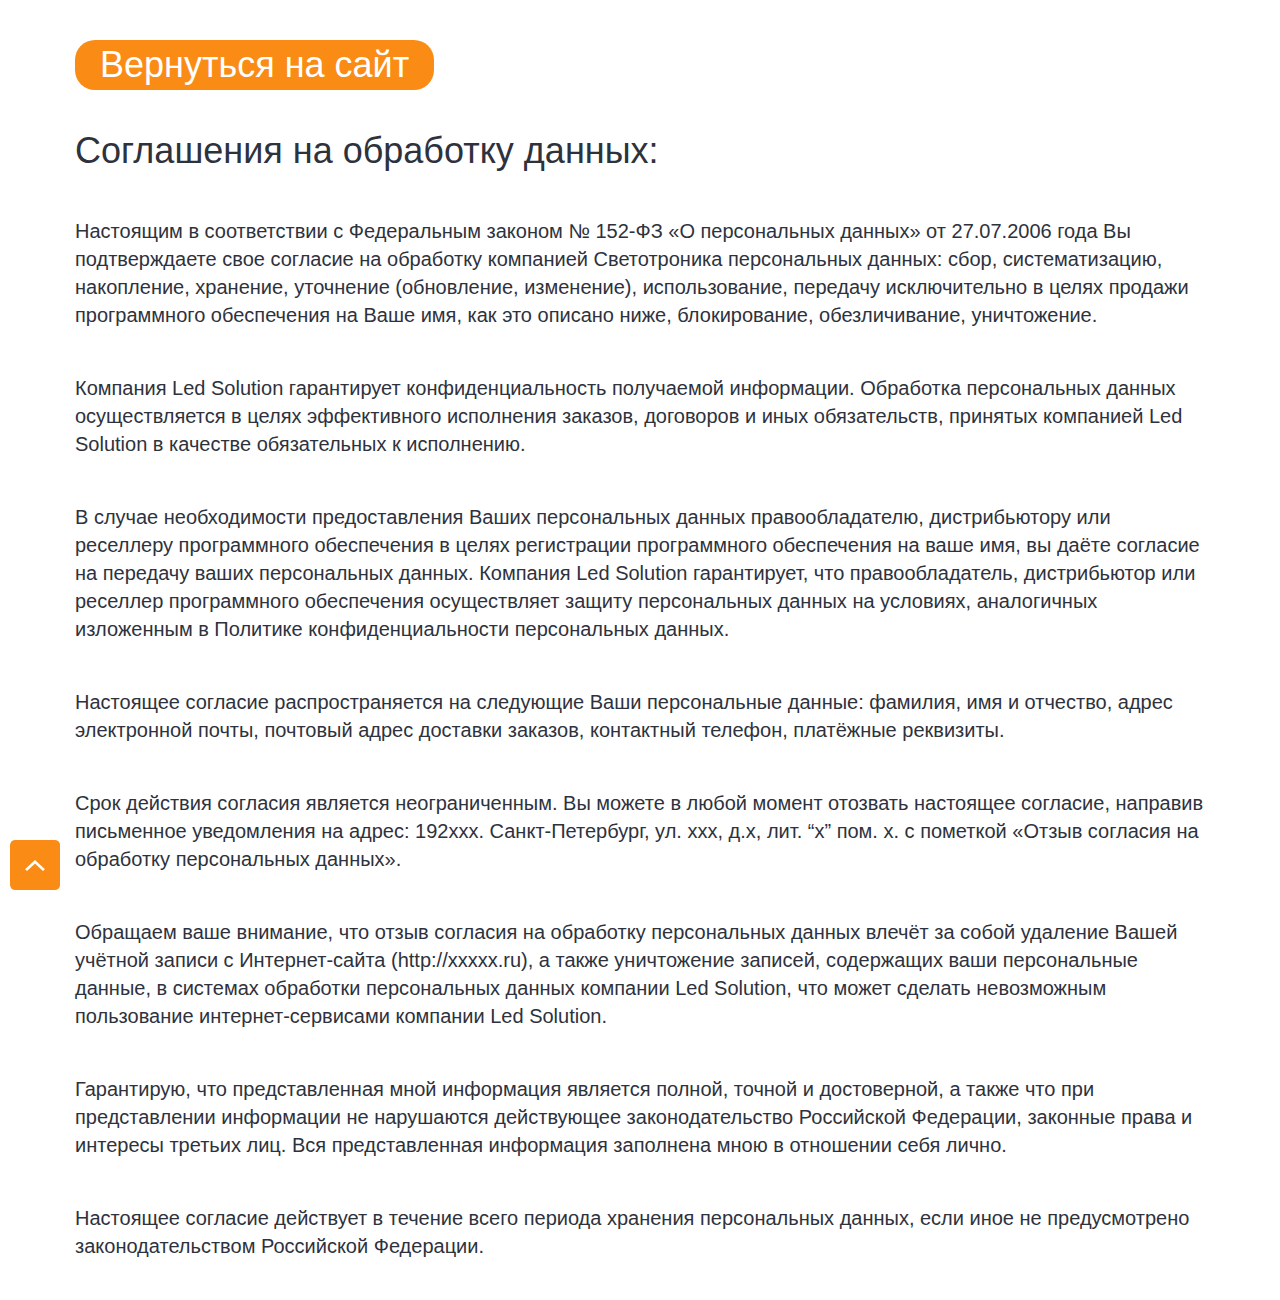
==== agree.html @ 76207675 "Правки, стилизация и программирование окна с согласием на обработку данных" ====
<!DOCTYPE html>
<html lang="en">
<head>
  <meta charset="UTF-8">
  <meta name="viewport" content="width=device-width, initial-scale=1">
  <title>Соглашение на обработку данных, светодиодная подсветка под ключ в Санкт-Петербурге</title>

  <link rel="stylesheet" href="css/style.css">

  <link rel="icon" type="image/vnd.microsoft.icon" href="img/favicon5.ico">
  <title>Светодиодная подсветка под ключ в Санкт-Петербурге, соглашение на обработку данных</title>
</head>
<body>
    <header>

    </header>

    <main>

      <div class="visualization-container agree">
         <p class="visualization-title agree" id="come-back">Вернуться на сайт</p>

        <h2 class="visualization-title agree">Соглашения на обработку данных:</h2>
        <p class="visualization-description agree">Настоящим в соответствии с Федеральным законом № 152-ФЗ «О персональных данных» от 27.07.2006 года Вы подтверждаете свое согласие на обработку компанией Светотроника персональных данных: сбор, систематизацию, накопление, хранение, уточнение (обновление, изменение), использование, передачу исключительно в целях продажи программного обеспечения на Ваше имя, как это описано ниже, блокирование, обезличивание, уничтожение.
        </p>

        <p class="visualization-description agree">Компания Led Solution гарантирует конфиденциальность получаемой информации. Обработка персональных данных осуществляется в целях эффективного исполнения заказов, договоров и иных обязательств, принятых компанией Led Solution в качестве обязательных к исполнению.
        </p>

        <p class="visualization-description agree">В случае необходимости предоставления Ваших персональных данных правообладателю, дистрибьютору или реселлеру программного обеспечения в целях регистрации программного обеспечения на ваше имя, вы даёте согласие на передачу ваших персональных данных. Компания Led Solution гарантирует, что правообладатель, дистрибьютор или реселлер программного обеспечения осуществляет защиту персональных данных на условиях, аналогичных изложенным в Политике конфиденциальности персональных данных.
        </p>

        <p class="visualization-description agree">Настоящее согласие распространяется на следующие Ваши персональные данные: фамилия, имя и отчество, адрес электронной почты, почтовый адрес доставки заказов, контактный телефон, платёжные реквизиты.
        </p>

        <p class="visualization-description agree">Срок действия согласия является неограниченным. Вы можете в любой момент отозвать настоящее согласие, направив письменное уведомления на адрес: 192xxx. Санкт-Петербург, ул. xxx, д.x, лит. “x” пом. x. с пометкой «Отзыв согласия на обработку персональных данных».
        </p>

        <p class="visualization-description agree">Обращаем ваше внимание, что отзыв согласия на обработку персональных данных влечёт за собой удаление Вашей учётной записи с Интернет-сайта (http://xxxxx.ru), а также уничтожение записей, содержащих ваши персональные данные, в системах обработки персональных данных компании Led Solution, что может сделать невозможным пользование интернет-сервисами компании Led Solution.
        </p>

        <p class="visualization-description agree">Гарантирую, что представленная мной информация является полной, точной и достоверной, а также что при представлении информации не нарушаются действующее законодательство Российской Федерации, законные права и интересы третьих лиц. Вся представленная информация заполнена мною в отношении себя лично.
        </p>

        <p class="visualization-description agree">Настоящее согласие действует в течение всего периода хранения персональных данных, если иное не предусмотрено законодательством Российской Федерации.
        </p>
      </div>
      <div id="scroll-top-btn-agree"></div>
    </main>

    <footer>

    </footer>
  <script src="js/jQuery3.3.1.js"></script>
  <script src="js/script.js"></script>
</body>
</html>
---- css/style.css ----
/* roboto-regular - cyrillic_latin */
@font-face {
  font-family: 'Roboto';
  font-style: normal;
  font-weight: 400;
  src: url('../fonts/roboto-v18-cyrillic_latin-regular.eot'); /* IE9 Compat Modes */
  src: local('Roboto'), local('Roboto-Regular'),
       url('../fonts/roboto-v18-cyrillic_latin-regular.eot?#iefix') format('embedded-opentype'), /* IE6-IE8 */
       url('../fonts/roboto-v18-cyrillic_latin-regular.woff2') format('woff2'), /* Super Modern Browsers */
       url('../fonts/roboto-v18-cyrillic_latin-regular.woff') format('woff'), /* Modern Browsers */
       url('../fonts/roboto-v18-cyrillic_latin-regular.ttf') format('truetype'), /* Safari, Android, iOS */
       url('../fonts/roboto-v18-cyrillic_latin-regular.svg#Roboto') format('svg'); /* Legacy iOS */
}
/* roboto-500 - cyrillic_latin */
@font-face {
  font-family: 'Roboto';
  font-style: normal;
  font-weight: 500;
  src: url('../fonts/roboto-v18-cyrillic_latin-500.eot'); /* IE9 Compat Modes */
  src: local('Roboto Medium'), local('Roboto-Medium'),
       url('../fonts/roboto-v18-cyrillic_latin-500.eot?#iefix') format('embedded-opentype'), /* IE6-IE8 */
       url('../fonts/roboto-v18-cyrillic_latin-500.woff2') format('woff2'), /* Super Modern Browsers */
       url('../fonts/roboto-v18-cyrillic_latin-500.woff') format('woff'), /* Modern Browsers */
       url('../fonts/roboto-v18-cyrillic_latin-500.ttf') format('truetype'), /* Safari, Android, iOS */
       url('../fonts/roboto-v18-cyrillic_latin-500.svg#Roboto') format('svg'); /* Legacy iOS */
}

* {
  padding: 0;
   margin: 0;
}

a {
  text-decoration: none;
  color: #000;
}

img {
  max-width: 100%;
  height: auto;
}

.visually-hidden {
  display: none; /*спорная тема, будет
  ли файл прикрепляться?  надо гуглить,
  но с ее помощью решается вопрос
  с кнопками на IE 10+
  в форме с визуализацией*/
  position: absolute;
  width: 1px;
  height: 1px;
  margin-top: -1px;
  border: 0;
  padding: 0;
  clip: rect (0 0 0 0);
  overflow: hidden;

  z-index: -1;
}

/*              Header              */

.main-header {
  background-color: #fff;
}


@media (min-width: 320px) {

  .header-container{
  display: -webkit-flex;
     display: -moz-flex;
      display: -ms-flex;
       display: -o-flex;
          display: flex;
  justify-content: space-between;

  height: 60px;
  width: 100%;
  margin: 0 auto;

  vertical-align: middle;
  }


  .main-logo{
    display: inline-block;
    vertical-align: top;
  }
  .logo-link{
    display: inline-block;
    margin-top: 13px;
    margin-left: 19px;

  }
  .main-nav {
    display: none;
    vertical-align: middle;
  }

  .logo-img-desctop {
    width: 46px;
    height: 34px;

  }

  .main-nav__list {
    list-style-type: none;
  }

  .main-nav__item {
    display: inline-block;
  }

  .main-nav__link {
    display: inline-block;
    -webkit-box-sizing: border-box;
       -moz-box-sizing: border-box;
            box-sizing: border-box;


    font-family: roboto, arial, sans-serif;
    color: #2e323d;
    font-size: 18px;
    line-height: 60px;
  }

  .header-burger {
    display: inline-block;
    width: 40px;
    height: 40px;
    margin-left: 10px;
    margin-top: 10px;

    background-position: 50% 50%;
    background-repeat: no-repeat;
    background-image: url(../img/header-burger.png);
    cursor:pointer;
    vertical-align: middle;

    border:0;
    }

    .header-cross {
    display: inline-block;
    width: 40px;
    height: 40px;
    margin-left: 10px;
    margin-top: 10px;


    font-size:50px;
    text-align: center;
    font-weight: bold;

    cursor:pointer;
    vertical-align: middle;

    border:0;
  }

  .burger-menu {
    position:absolute;
    z-index:10;
    top: 60px;

    /*width:100%;*/

    font-family: roboto, Arial, sans-serif;
    font-weight:400;
    /*text-align:center;*/
    font-size:18px;
    padding-left: 0px;

    background-color: #fff; /*#e9e9f1;*/
  }


  .burger-menu ul {
    margin: 0;
    padding: 0;

    list-style-type: none;
    list-style-image: none;
  }

  .burger-menu li {
    display: block;
    width: 200px;
    /*padding:15px 0 15px 20px;*/
    -webkit-box-sizing: border-box;
    -moz-box-sizing: border-box;
    box-sizing: border-box;

    color: #3d4a57;

    border-top:#e9e9f1 1px solid;
    border-left: 1px solid #fff;

    transition: all 0.3s ease;
  }

  .burger-menu li:hover {
    background:#fff;
    border-left: 5px solid #501b88;
    padding-left: 5px;
  }

  .burger-menu li:last-child {
    border-bottom: #e9e9f1 1px solid;
  }
  .burger-menu a{
    display: block;
    width: 200px;
    padding:15px 0 15px 20px;
    -webkit-box-sizing: border-box;
    -moz-box-sizing: border-box;
    box-sizing: border-box;
  }


  .button-callback {
    display: inline-block;
    height: 35px;
    padding: 0 20px;
    margin-top: 10px;
    margin-right: 15px;

    font-family: roboto, Arial, sans-serif;
    font-weight:400;
    text-align:center;
    font-size:14px;
    line-height: 35px;
    color: #fff;

    border: 0px solid #000;

    border-radius: 18px;
    background-color: #fa8c15;
    cursor: pointer;

    transition: all 0.3s ease;
  }

  .button-callback:focus, .button-callback:hover {
    outline: 0;
    background-color: #501b88;
  }

  .header-number, .callback-text {
    transition: all 0.3s ease;
  }

  .header-number:hover,
  .callback-text:hover {
    color: #fa8c15;
  }

  .header-right {
    display: block;
  }

  .callback-options {
    display: none;
  }

}

@media (min-width: 768px) {
  .header-container {
    height: 60px;
    width: 100%;
    margin: 0 auto;
  }
  .header-burger {
    margin-left: 25px;
  }
  .header-cross {
    margin-top: 10px;
    margin-left: 25px;
  }
  .logo-link {
    margin-left: 29px;
  }

  .logo-img-desctop {
    width: 46px;
    height: 34px;
  }

  .button-callback {
    vertical-align: middle;
    margin-top: 12px;
    margin-right: 25px;
  }
}

@media (min-width: 1280px) {
  .burger-menu {
    display: none;
  }
  .header-burger {
    display: none;
  }
  .header-cross {
    display: none;
  }
  .main-nav{
    display: inline-block;
    height: 80px;
    line-height: 80px;
  }
  .header-container{
    height: 80px;
    width: 1170px;
    margin: 0 auto;
    padding-left: 0px;
  }
  .logo-link {
    margin-top: 15px;
    margin-right: 55px;
  }
  .logo-img-desctop {
    width: 70px;
    height: 52px;

  }

  .main-nav__link {
    position: relative;
    line-height: 80px;
    margin-right: 22px;
  }

  .main-nav__link:after {
    content: '';
    position: absolute;
    left: 0;
    bottom: 0px;

    width: 100%;
    height: 1px;
    background-color: #fff;

    transition: all 0.2s linear;
  }

  .main-nav__link:hover:after {
    content: '';
    position: absolute;
    left: 0;
    bottom: 2px;

    background-color: #501b88;

    transform: scaleY(5);
  }

  .button-callback {
    display: inline-block;

    flex-shrink: 0;
    height: 40px;
    padding: 0 23px;
    margin-top: 21px;
    margin-left: 32px;
    margin-right: 0;
    -webkit-box-sizing: border-box;
       -moz-box-sizing: border-box;
            box-sizing: border-box;

    font-size:16px;
    line-height: 40px;
    color: #fff;

    border-radius: 18px;
  }
  .header-contacts{
    width: 400px;
    display: -webkit-flex;
       display: -moz-flex;
        display: -ms-flex;
         display: -o-flex;
            display: flex;

    /*justify-content: space-between;*/
  }
  .header-number{
    display: inline-block;
    width: 100%;

    font-family: roboto, Arial, sans-serif;
    font-weight:500;
    text-align:right;
    font-size:20px;
    line-height: 24px;
    color: #000;
    vertical-align: top;
  }

  .callback-text {
    display: inline-block;
    width: 100%;

    font-family: roboto, Arial, sans-serif;
    font-weight:400;
    text-align:right;
    font-size:16px;

    color: #000;
    text-decoration: underline;
  }

  .callback-options {
    display: block;
    margin-top: 22px;
    width: 175px;
    margin-right: 0;
  }
}

/*              Закончил адаптивную полностью первую линию хедора           */

@media (min-width: 320px) {
  .wellcome {
    height: 350px;

    background-image: url(../img/bgnd1-phone2.jpg);
    -webkit-background-size: cover;
            background-size: cover;
    background-repeat: no-repeat;
    background-position: 50% 50%;
    text-align: center;
  }

  .main-title {
    display: inline-block;
    width: 260px;
    margin: 0 auto;
    margin-top: 75px;
    padding: 5px 10px;

    background-color: rgba(46,50,61,0.75);
    font-family: roboto, Arial, sans-serif;
    font-weight:500;
    text-align:center;
    font-size:20px;


    color: #fff;
  }

  .main-title-discription {
    display: block;
    width: 250px;
    margin: 0 auto;
    margin-top: 15px;
    padding: 5px 10px;

    background-color: rgba(46,50,61,0.75);
    font-family: roboto, Arial, sans-serif;
    font-weight:400;
    text-align:center;
    font-size:16px;

    color: #fff;
  }
  .button-callback__wellcome {
    margin-top: 35px;
    margin-right: 0;
  }

}

@media (min-width: 768px) {
  .wellcome {
    height: 350px;

    background-image: url(../img/bgnd1-tablet.jpg);
    -webkit-background-size: cover;
            background-size: cover;
    background-repeat: no-repeat;
    background-position: 50% 50%;
  }

  .main-title {
    display: inline-block;
    width: 500px;
    margin: 0 auto;
    margin-top: 85px;
    padding: 5px 10px;

    background-color: rgba(46,50,61,0.6);
    font-family: roboto, Arial, sans-serif;
    font-weight:500;
    text-align:center;
    font-size:30px;


    color: #fff;
  }

  .main-title-discription {
    display: block;
    width: 415px;
    margin: 0 auto;
    margin-top: 20px;
    padding: 5px 10px;

    background-color: rgba(46,50,61,0.6);
    font-family: roboto, Arial, sans-serif;
    font-weight:400;
    text-align:center;
    font-size:20px;

    color: #fff;
  }
  .button-callback__wellcome {
    margin-top: 30px;
    margin-right: 0;
  }


}


@media (min-width: 1280px) {
  .wellcome {
  height: 720px;

  background-image: url(../img/bgnd1.jpg);

  -webkit-background-size: cover;
          background-size: cover;
  background-repeat: no-repeat;
  background-position: 50% 50%;
  }

  .main-title {
    display: inline-block;
    width: 770px;
    margin: 0 auto;
    margin-top: 240px;
    padding: 5px 10px;

    background-color: rgba(46,50,61,0.6);
    font-family: roboto, Arial, sans-serif;
    font-weight:500;
    text-align:center;
    font-size:48px;


    color: #fff;
  }

  .main-title-discription {
    display: block;
    width: 500px;
    margin: 0 auto;
    margin-top: 40px;
    padding: 5px 10px;

    background-color: rgba(46,50,61,0.6);

    font-family: roboto, Arial, sans-serif;
    font-weight:400;
    text-align:center;
    font-size:24px;
    color: #fff;
  }
  .button-callback__wellcome {
    margin-top: 75px;
    margin-right: 0;
    font-size: 18px;
  }

  .header-left{
    display: -webkit-flex;
       display: -moz-flex;
        display: -ms-flex;
         display: -o-flex;
            display: flex;
  }
  /*пофиксилась менюха для IE11*/

}


/*              Закончил стилизацию wellcome блока с адаптивом и mobile-first              */


@media (min-width: 320px) {
  .about-company__gradient-container{
    position: relative;

    width: 290px;
    height: 390px;
    margin: 0 auto;
    margin-top: 40px;


    background-image: url(../img/gradi.jpg);
    -webkit-background-size: cover;
            background-size: cover;
    background-repeat: no-repeat;
    background-position: 30% 20%;
  }

  .about-company__container{
    position: absolute;
    z-index: 2;
    top: 7px;
    right: 7px;

    width: 275px;
    height: 375px;

    background-color: #fff;
  }

  .about-company-title{
    padding-top: 30px;
    padding-left: 15px;

    font-family: roboto, Arial, sans-serif;
    font-weight:500;
    text-align:left;
    font-size:20px;
    color: #2e323d;
  }

  .about-company-item{
    padding-top: 10px;
    padding-left: 15px;
    padding-right: 17px;

    font-family: roboto, Arial, sans-serif;
    font-weight:400;
    text-align:left;
    font-size:14px;
    line-height: 21px;
    color: #2e323d;
  }

  .about-company-mark{
    background-color: #fbae5b;
    padding: 1px;
  }

  .about-company__foto-title{
    width: 220px;
    margin: 0 auto;
    padding-top: 40px;
    font-family: roboto, Arial, sans-serif;
    font-weight:500;
    text-align:center;
    font-size:20px;
    line-height: 26px;
    color: #2e323d;
  }

/*слайдер*/
  .about-company__foto-slider{
    /*position: relative;*/
    -webkit-box-shadow: 0 0 5px rgba(0,0,0,0.5);
    box-shadow: 0 0 5px rgba(0,0,0,0.5);
    width: 300px;
    margin: 0 auto;
    margin-bottom: 40px;
    margin-top: 20px;
  }
  .about-company__slider-item {
   /* padding-right: 5px;
    padding-left: 5px;*/
  }

  .about-company {
    position: relative;
  }

  /*красивые дотсы по дизайну*/

  .slick-dots {
    position: absolute;
    top: auto;
    bottom: 5px;
  }

  .slick-dots li button{
    position: relative;

    width: 12px;
    height: 12px;
    border: 0px solid #000;
    border-radius: 50%;
    background-color: #2e323d;
    opacity: 0.5;
  }

  .slick-dots li button:before{
    position: absolute;
    top: 2px;
    left: 2px;
    content: '';
    width: 8px;
    height: 8px;
    background-color: #fff;
    opacity: 0;
    border-radius: 50%;
    transition: all ease 0.3s;
  }

  .slick-dots li.slick-active button:before{
    position: absolute;
    top: 2px;
    left: 2px;
    content: '';
    width: 8px;
    height: 8px;
    background-color: #fff;
    opacity: 0.9;
    border-radius: 50%;
  }


  /*стилизую стрелочки*/

  .slick-prev, .slick-next{
    z-index: 1001;

    width: 30px;
    height: 40px;

    background-color: rgba(46,50,61,0.5);
  }
  .slick-prev{
    left: 0px;
  }
  .slick-next{
    right: 0px;
  }

  .slick-prev:before{
    content:'';
    display: block;
    width: 11px;
    height: 40px;
    margin-left: 8px;


    background-image: url(../img/prev.png);
            -webkit-background-size: auto;
            background-size: auto;
    background-repeat: no-repeat;
    background-position: 50% 50%;
  }
  .slick-next:before{
    content:'';
    display: block;
    width: 11px;
    height: 40px;
    margin-left: 10px;

    background-image: url(../img/prev.png);
            -webkit-background-size: auto;
            background-size: auto;
    background-repeat: no-repeat;
    background-position: 50% 50%;

    transform: rotate(180deg);
  }

}

@media (min-width: 768px) {
  .about-company__gradient-container{
    position: relative;

    width: 535px;
    height: 260px;
    margin: 0 auto;
    margin-top: 60px;


    background-image: url(../img/gradi.jpg);
    -webkit-background-size: cover;
            background-size: cover;
    background-repeat: no-repeat;
    background-position: 50% 50%;
  }

  .about-company__container{
    position: absolute;
    z-index: 2;
    top: 8px;
    right: 8px;

    width: 519px;
    height: 244px;

    background-color: #fff;
  }

  .about-company-title{
    padding-top: 20px;
    padding-left: 35px;

    font-family: roboto, Arial, sans-serif;
    font-weight:500;
    text-align:left;
    font-size:30px;
    color: #2e323d;
  }

  .about-company-item{
    padding-top: 10px;
    padding-left: 35px;
    padding-right: 50px;

    font-family: roboto, Arial, sans-serif;
    font-weight:400;
    text-align:left;
    font-size:14px;
    line-height: 21px;
    color: #2e323d;
  }
  .about-company__foto-title{
    width: 100%;
  }
  .about-company__foto-slider{
    /*position: relative;*/
    width: 690px;
    height: 385px;
    margin: 0 auto;
    margin-bottom: 40px;
    margin-top: 20px;
  }

  .slick-dots {
    position: absolute;
    top: auto;
    bottom: 20px;
  }

}

@media (min-width: 1280px) {
  .about-company{
    width: 1170px;
    margin: 0 auto;
  }

  .about-company__gradient-container{
    position: relative;

    width: 570px;
    height: 500px;
    margin: 0;
    margin-top: 120px;


    background-image: url(../img/gradi.jpg);
    -webkit-background-size: cover;
            background-size: cover;
    background-repeat: no-repeat;
    background-position: 50% 50%;
  }

  .about-company__container{
    position: absolute;
    z-index: 2;
    top: 8px;
    right: 8px;

    width: 554px;
    height: 484px;

    background-color: #fff;
  }

  .about-company-title{
    padding-top: 65px;
    padding-left: 60px;

    font-family: roboto, Arial, sans-serif;
    font-weight:500;
    text-align:left;
    font-size:40px;
    color: #2e323d;
  }

  .about-company-item{
    padding-top: 20px;
    padding-left: 60px;
    width: 337px;


    font-family: roboto, Arial, sans-serif;
    font-weight:400;
    text-align:left;
    font-size:16px;
    line-height: 24px;
    color: #2e323d;
  }

  .about-company__foto-slider{
    position: absolute;
    top: 120px;
    right: 0;
    z-index: 999;

    width: 700px;
    height: 390px;
    margin: 0 auto;
    margin-bottom: 40px;
    margin-top: 20px;
  }

  .about-company__foto-title{
    position: absolute;
    top: 55px;
    right: 5px;

    padding-top: 0;
    width: 380px;
    margin-right: 0;
    text-align:right;
    font-size:24px;
    line-height: 30px;
  }

}

/*Закончил блок со слайдером о компании*/

/*Начинаю блок с этапами - далеко не мобайл ферст,
ибо сложная структура*/

.stages{
  width: 1170px;
  margin: 0 auto;
  margin-top: 150px;
}

.stages-title{
  margin-bottom: 60px;

  font-family: roboto, Arial, sans-serif;
  font-weight:500;
  text-align:center;
  font-size:48px;
  line-height: 52px;
  color: #2e323d;
}

.stages-container{
  display: -webkit-flex;
     display: -moz-flex;
      display: -ms-flex;
       display: -o-flex;
          display: flex;
-webkit-flex-wrap: wrap;
   -moz-flex-wrap: wrap;
    -ms-flex-wrap: wrap;
     -o-flex-wrap: wrap;
        flex-wrap: wrap;
justify-content: space-between;

  list-style-type:none;
}

.stages-item{
  position: relative;

  width: 370px;
  height: 370px;
  background-color: #49505c;
  margin-bottom: 35px;

  -webkit-background-size: cover;
  background-size: cover;
  background-repeat: no-repeat;
  background-position: 50% 50%;
}
.stages-item.stages-number-1{
  background-image: url(../img/step-1.jpg);
}
.stages-item.stages-number-2{
  background-image: url(../img/step-2.jpg);
}
.stages-item.stages-number-3{
  background-image: url(../img/step-3.jpg);
}
.stages-item.stages-number-4{
  background-image: url(../img/step-4.jpg);
}
.stages-item.stages-number-5{
  background-image: url(../img/step-5.jpg);
}
.stages-item.stages-number-6{
  background-image: url(../img/step-6.jpg);
}

.stages-description{
  margin: 0 auto;
  margin-top: 205px;
  width: 220px;

  font-family: roboto, Arial, sans-serif;
  font-weight:400;
  text-align:center;
  font-size:18px;
  line-height: 24px;
  color: #fff;
}

.stages-number{
  position: absolute;
  bottom: 35px;

  width: 100%;
  font-family: roboto, Arial, sans-serif;
  font-weight:400;
  text-align:center;
  font-size:24px;
  line-height: 30px;
  color: #fa8c15;
}

@media (min-width: 768px) and (max-width: 1279px) {
  .stages{
    width: 690px;
    margin: 0 auto;
    margin-top: 80px;
  }

  .stages-title{
    margin-bottom: 35px;

    font-family: roboto, Arial, sans-serif;
    font-weight:500;
    text-align:center;
    font-size:30px;
    line-height: 52px;
    color: #2e323d;
  }

  .stages-item{
    width: 330px;
    height: 330px;
    background-color: #49505c;
    margin-bottom: 30px;
  }
  .stages-description{
    margin: 0 auto;
    margin-top: 190px;
    width: 240px;

    font-family: roboto, Arial, sans-serif;
    font-weight:400;
    text-align:center;
    font-size:16px;
    line-height: 24px;
    color: #fff;
  }
  .stages-number{
    bottom: 30px;
  }
}

@media (min-width: 320px) and (max-width: 767px) {

    .stages{
      width: 320px;
      margin: 0 auto;
      margin-top: 40px;
    }

    .stages-title{
      font-size: 20px;
      line-height: 20px;
      margin-bottom: 20px;
    }

    .stages-description{
      font-size: 18px;
    }

    .stages-item{
      margin-bottom: 0;
    }

    .stages-container--mobile{
      -webkit-box-shadow: 0 0 5px rgba(0,0,0,0.5);
      box-shadow: 0 0 5px rgba(0,0,0,0.5);
      margin-bottom: 40px;
    }

    ol .slick-next.slick-arrow{
      height: 370px;
      width: 100px;
      padding-left: 70px;
      background-color: rgba(0,0,0,0);
    }

    ol .slick-prev.slick-arrow{
      width: 100px;
      padding-right: 65px;
      height: 370px;
      background-color: rgba(0,0,0,0);
    }
  }

/*              Закончил блок с этапами работы              */

/*              Заявка на визуализацию              */
@media (min-width: 320px) {
  .visualization {
    width: 100%;
    height: 670px;
    margin-top: 40px;

    background-image: url(../img/visualization.jpg);
    -webkit-background-size: cover;
            background-size: cover;
    background-repeat: no-repeat;
    background-position: 70% 50%;
  }
  .visualization-container {
    width: 310px;
    margin: 0 auto;
  }
  .visualization-title {
    padding-top: 40px;
    width: 245px;

    font-family: roboto, Arial, sans-serif;
    font-weight:500;
    font-size:20px;
    line-height: 26px;
    color: #fff;
  }

  .visualization-description {
    margin-top: 25px;
    width: 280px;

    font-family: roboto, Arial, sans-serif;
    font-weight:400;
    font-size:16px;
    line-height: 24px;
    color: #fff;
  }

  .visualization-description-side {
    display: block;
    margin: 0 auto;
    margin-left: 15px;
  }

  .visualization-form {
    display: block;
    margin-top: 30px;
    width: 300px;
    text-align: center;
    padding-top: 20px;

    border: 5px solid rgba(255,255,255, 0.75);
  }

  .visualization-form-input {
    width: 280px;
    height: 40px;
    padding-left: 15px;
    margin-bottom: 15px;

    -webkit-box-sizing: border-box;
       -moz-box-sizing: border-box;
            box-sizing: border-box;

    font-family: roboto, Arial, sans-serif;
    font-weight:400;
    font-size: 16px;
    color: #4a4a4a;

    background-color: rgba(255,255,255, 0.75);

    border: 0px solid #bdc9d5;
    border-radius: 20px;
  }

  .visualization-form-input:focus {
    outline: 0;
    -webkit-box-shadow: inset 0px 0px 10px 1px #fa8c15;
            box-shadow: inset 0px 0px 10px 1px #fa8c15;
  }

  .form-flex-container {
    padding-left: 10px;
    display: -webkit-flex;
       display: -moz-flex;
        display: -ms-flex;
         display: -o-flex;
            display: flex;
    -webkit-flex-wrap: wrap;
       -moz-flex-wrap: wrap;
        -ms-flex-wrap: wrap;
         -o-flex-wrap: wrap;
            flex-wrap: wrap;
    justify-content: space-between;
  }

  .visualization__form-buttom {
    display: inline-block;
    width: 280px;
    height: 40px;
    margin-bottom: 15px;
    padding:0 25px;
    -webkit-box-sizing: border-box;
    -moz-box-sizing: border-box;
    box-sizing: border-box;

    border: 0px;
    border-radius: 20px;
    background-color: #fa8c15;

    vertical-align: middle;
    font-family: roboto, Arial, sans-serif;
    font-weight:400;
    font-size: 16px;
    color: #fff;
    line-height: 40px;

    cursor: pointer;
    overflow: hidden;

    transition: all 0.3s ease;
  }

  .visualization__form-buttom:focus, .visualization__form-buttom:hover {
    outline: 0;
    background-color: #501b88;
  }

  .visualization-check {
    padding-left: 10px;
    padding-bottom: 15px;
    width: 280px;
    font-family: roboto, Arial, sans-serif;
    font-weight:400;
    font-size: 14px;
    color: #fff;
  }

  .visualization-check a {
    font-family: roboto, Arial, sans-serif;
    font-weight:400;
    font-size: 14px;
    color: #fa8c15;
    text-decoration: underline;
  }

  .visualization-check input {
    cursor: pointer;
  }
  .visualization-check label {
    cursor: pointer;
    vertical-align: top;
  }
  .visualization-check label a {
    vertical-align: top;
  }
}

@media (min-width: 768px) {
  .visualization {
    width: 100%;
    height: 465px;
    margin-top: 60px;

    background-position: 50% 50%;
  }
  .visualization-container{
    width: 700px;
    margin: 0 auto;
  }
  .visualization-title{
    padding-top: 90px;
    width: 245px;

    font-size:22px;
    line-height: 26px;
  }

  .visualization-description{
    margin-top: 25px;
    width: 300px;

    font-size:18px;
  }

  .visualization-description-side{
    display: inline-block;
    margin-right: 30px;
    vertical-align: top;
  }

  .visualization-form {
    display: inline-block;
    margin-top: 60px;
    width: 330px;
    text-align: center;
    padding-top: 20px;

  }

  .visualization-form-input {
    width: 280px;
    height: 40px;
    padding-left: 15px;
    margin-bottom: 15px;

    font-size: 16px;
  }

  .form-flex-container {
    padding-left: 25px;
  }

  .visualization__form-buttom {
    width: 280px;
    height: 40px;
    margin-bottom: 15px;
    padding:0 25px;
    line-height: 40px
  }

  .visualization-check {
    padding-left: 30px;
    padding-bottom: 15px;
    width: 280px;
  }
}

@media (min-width: 1280px) {
  .visualization {
    height: 560px;
    margin-top: 95px;

    background-position: 50% 50%;
  }

  .visualization-container{
    width: 1170px;
  }

  .visualization-title{
    padding-top: 120px;
    width: 435px;

    font-size:36px;
    line-height: 42px;
  }
  .visualization-description{
    margin-top: 45px;
    width: 455px;

    font-size:20px;
    line-height: 28px;
  }

  .visualization-description-side{
    display: inline-block;
    margin-right: 270px;
    vertical-align: top;
  }
  .visualization-form {
    margin-top: 140px;
    display: inline-block;
    vertical-align: middle;
    width: 340px;
    text-align: center;

    border: 0;
  }

  .visualization-form-input {
    width: 340px;
    height: 40px;
    padding-left: 25px;
    margin-bottom: 15px;

    font-size: 16px;
    color: #4a4a4a;

    border: 0px solid #bdc9d5;
    border-radius: 20px;
  }

  .form-flex-container{
    padding-left: 0px;
    width: 340px;
  }
  .visualization__form-buttom {
    width: 160px;
    height: 40px;
    margin-bottom: 15px;
    padding:0 25px;

    font-size: 16px;
    line-height: 40px;
  }

  .visualization-check {
    width: 340px;
    padding-left: 0px;

    font-size: 14px;
  }
}

/*блок с визуализацией закончен*/

/*начинаю блок с нашими работами*/
@media (min-width: 320px) {
  .our-works {
    width: 310px;
    margin: 0 auto;
    margin-top: 40px;
  }
  .our-works__title {
    text-align: center;
    font-family: roboto, Arial, sans-serif;
    font-weight: 500;
    font-size: 20px;
    color: #2e323d;
    line-height: 20px;
  }
  .our-works__container {
    margin-top: 25px;
    width: 100%;
  }

  .our-works__item {
    width: 300px;
    margin: 10px 5px;

    -webkit-box-shadow: 0 0 10px 0 rgba(0, 0, 0, .5);
    box-shadow: 0 0 10px 0 rgba(0, 0, 0, .5);
  }

  .our-works__container-title {
    width: 300px;
    padding: 10px;
    -webkit-box-sizing: border-box;
       -moz-box-sizing: border-box;
            box-sizing: border-box;
    margin: 0 auto;
    /*border-bottom: 1px solid rgba(46,50,61,0.2);*/

    text-align: center;
    font-family: roboto, Arial, sans-serif;
    font-weight: 500;
    font-size: 20px;
    color: #2e323d;
    line-height: 26px;
  }

  .our-works__container-description{
    width: 300px;
    padding: 10px;
    padding-top: 5px;
    -webkit-box-sizing: border-box;
       -moz-box-sizing: border-box;
            box-sizing: border-box;

    font-family: roboto, Arial, sans-serif;
    font-weight: 400;
    font-size: 16px;
    color: #2e323d;
    line-height: 24px;
  }

  .expenses-container{
    width: 300px;
    padding: 10px;
    padding-top: 5px;
    display: -webkit-flex;
       display: -moz-flex;
        display: -ms-flex;
         display: -o-flex;
            display: flex;
    justify-content: space-between;
    -webkit-box-sizing: border-box;
       -moz-box-sizing: border-box;
            box-sizing: border-box;
  }

  .expenses-container p {
    font-family: roboto, Arial, sans-serif;
    font-weight: 400;
    font-size: 16px;
    color: #2e323d;
    line-height: 20px;
  }
  .expenses-container span {
    font-family: roboto, Arial, sans-serif;
    font-weight: 500;
    font-size: 20px;
    color: #2e323d;
    line-height: 29px;
  }
  .prise{
    margin-right: 15px;
  }
  /*.our-works__container .slick-prev {
    left: 5px;
    height: 72px;

    margin-top: 18px;
  }

  .our-works__container .slick-next {
    right: 4px;
    height: 72px;

    margin-top: 18px; старый вид кнопок с темным бекграйндом
  }*/
  .our-works__container .slick-prev {
    left: 15px;
    width: 24px;
    height: 72px;
    margin-top: 18px;

    background-color: rgba(0,0,0,0);
  }
  .our-works__container .slick-next {
    right: 15px;
    width: 24px;
    height: 72px;
    margin-top: 18px;

    background-color: rgba(0,0,0,0);
  }
  .our-works__container .slick-prev:before{
    content:'';
    display: block;
    width: 24px;
    height: 40px;
    margin-left: 0px;
    text-align: left;

    background-image: url(../img/next.png);
            -webkit-background-size: auto;
            background-size: auto;
    background-repeat: no-repeat;
    background-position: 50% 50%;


  }
  .our-works__container .slick-next:before{
    content:'';
    display: block;
    width: 24px;
    height: 40px;
    margin-left: 0;
    text-align: left;

    background-image: url(../img/next.png);
            -webkit-background-size: auto;
            background-size: auto;
    background-repeat: no-repeat;
    background-position: 50% 50%;

    transform: rotate(-180deg);
  }


}
@media (min-width: 768px) {
  .our-works {
    width: 700px;
    margin-top: 60px;
  }
  .our-works__title {
    font-size: 30px;
    line-height: 52px;
  }

  .our-works__item {
    width: 340px;
    margin: 10px 5px;

    -webkit-box-shadow: 0 0 5px 0 rgba(0, 0, 0, .5);
    box-shadow: 0 0 5px 0 rgba(0, 0, 0, .5);
  }

  .our-works__container-title {
    width: 340px;
    padding: 15px;
    -webkit-box-sizing: border-box;
       -moz-box-sizing: border-box;
            box-sizing: border-box;


    font-family: roboto, Arial, sans-serif;
    font-weight: 500;
    font-size: 22px;
    color: #2e323d;
    line-height: 26px;
  }

  .our-works__container-description{
    width: 340px;
    padding: 15px;
    padding-top: 0px;
    -webkit-box-sizing: border-box;
       -moz-box-sizing: border-box;
            box-sizing: border-box;

    font-family: roboto, Arial, sans-serif;
    font-weight: 400;
    font-size: 16px;
    color: #2e323d;
    line-height: 24px;
  }

  .expenses-container {
    width: 340px;
    padding: 15px;
    padding-top: 5px;
    display: -webkit-flex;
       display: -moz-flex;
        display: -ms-flex;
         display: -o-flex;
            display: flex;
    justify-content: space-between;
    -webkit-box-sizing: border-box;
       -moz-box-sizing: border-box;
            box-sizing: border-box;
  }

  .our-works__container .slick-prev {
    left: -30px;
    width: 24px;
    height: 82px;
    margin-top: 27px;

    background-color: rgba(0,0,0,0);
  }
  .our-works__container .slick-next {
    right: -30px;
    width: 24px;
    height: 82px;
    margin-top: 27px;

    background-color: rgba(0,0,0,0);
  }
  .our-works__container .slick-prev:before{
    content:'';
    display: block;
    width: 24px;
    height: 40px;
    margin-left: 0px;
    text-align: left;

    background-image: url(../img/next.png);
            -webkit-background-size: auto;
            background-size: auto;
    background-repeat: no-repeat;
    background-position: 50% 50%;


  }
  .our-works__container .slick-next:before{
    content:'';
    display: block;
    width: 24px;
    height: 40px;
    margin-left: 0;
    text-align: left;

    background-image: url(../img/next.png);
            -webkit-background-size: auto;
            background-size: auto;
    background-repeat: no-repeat;
    background-position: 50% 50%;

    transform: rotate(-180deg);
  }
}

@media (min-width: 1280px){
  .our-works {
    width: 1170px;
    margin-top: 140px;
  }

  .our-works__title{
    font-size: 48px;
    line-height: 52px;
  }

  .our-works__container {
    margin-top: 65px;
    width: 100%;
  }

  .our-works__item {
    width: 370px;
    margin: 10px 10px;

    -webkit-box-shadow: 0 0 5px 0 rgba(0, 0, 0, .5);
    box-shadow: 0 0 5px 0 rgba(0, 0, 0, .5);
  }

  .our-works__container-title {
    width: 370px;
    padding: 20px;
    -webkit-box-sizing: border-box;
       -moz-box-sizing: border-box;
            box-sizing: border-box;


    font-family: roboto, Arial, sans-serif;
    font-weight: 500;
    font-size: 24px;
    color: #2e323d;
    line-height: 30px;
  }

  .our-works__container-description {
    width: 370px;
    padding: 20px;
    padding-top: 0px;
    -webkit-box-sizing: border-box;
       -moz-box-sizing: border-box;
            box-sizing: border-box;

    font-family: roboto, Arial, sans-serif;
    font-weight: 400;
    font-size: 18px;
    color: #2e323d;
    line-height: 24px;
  }

  .expenses-container{
    width: 370px;
    padding: 20px;
    padding-top: 5px;
    -webkit-box-sizing: border-box;
       -moz-box-sizing: border-box;
            box-sizing: border-box;
  }

}

/*Закончил каруселить карусели для готовых проектов с мобиле фирст*/

/*Мини-секция с вызовом замерщика-специалиста*/
@media (min-width: 320px) {
  .specialist-call {
    width: 300px;
    margin: 0 auto;
    margin-top: 20px;
    background-color: #e9e9e9;
    text-align: center;
  }
  .specialist-call .visualization__form-buttom {
    width: auto;
  }
  .specialist-call__description {
    padding: 20px;

    font-family: roboto, Arial, sans-serif;
    font-weight: 400;
    font-size: 16px;
    color: #2e323d;
    line-height: 24px;
  }

}

@media (min-width: 768px) {
  .specialist-call {
    width: 690px;
    background-color: #e9e9e9;
  }
}

@media (min-width: 1280px) {
  .specialist-call {
    width: 1150px;
    background-color: #e9e9e9;
  }
  .specialist-call__description {
    font-size: 20px;
    padding: 20px 80px;
  }
  .specialist-call .visualization__form-buttom {
    font-size: 20px;
    margin-bottom: 20px;
  }
}


/*        Делаю секцию про материалы/ресурсы        */

@media(min-width: 320px) {
  .our-resourses{
    width: 310px;
    margin: 0 auto;
  }
  .our-resourses__title {
    width: 300px;
    margin: 0 auto;
    margin-top: 40px;
    padding: 5px 10px;
    -webkit-box-sizing: border-box;
       -moz-box-sizing: border-box;
            box-sizing: border-box;

    font-family: roboto, Arial, sans-serif;
    font-weight:500;
    text-align:center;
    font-size:20px;
    line-height: 24px;
    color: #2e323d;
  }
  .our-resourses__container {
    display: -webkit-flex;
       display: -moz-flex;
        display: -ms-flex;
         display: -o-flex;
            display: flex;
    justify-content: space-between;
    /*margin-top: 20px;*/
    width: 100%;
  }
  .our-resourses__item{
    margin: 20px 5px;
    width: 300px;
    height: 480px;

    text-align: center;

    -webkit-box-shadow: 0 0 10px 0 rgba(0, 0, 0, .5);
    box-shadow: 0 0 10px 0 rgba(0, 0, 0, .5);
  }
  .our-resourses__img{
    margin: 0 auto;
    padding: 25px 0;
    width: 230px;
    height: 230px;
  }

  .our-resourses__item-title {
    display: block;
    padding: 0 15px;
    font-family: roboto, Arial, sans-serif;
    font-weight: 500;
    font-size: 18px;
    color: #2e323d;
    line-height: 24px;
  }

  .our-resourses__description {
    display: block;
    padding: 0 20px;
    margin: 20px 0px;
    font-family: roboto, Arial, sans-serif;
    font-weight: 400;
    font-size: 16px;
    color: #2e323d;
    line-height: 24px;
  }
  .our-resourses__container .slick-prev {
    left: 5px;
  }
  .our-resourses__container .slick-next {
    right: 5px;
  }
}

@media(min-width: 768px) and (max-width: 1279px) {
  .our-resourses{
    width: 690px;
    margin: 0 auto;
  }
  .our-resourses__title {
    width: 690px;
    margin: 0 auto;
    margin-top: 60px;
    padding: 5px 10px;
    padding: 0 20px;

    font-family: roboto, Arial, sans-serif;
    font-weight:500;
    text-align: center;
    font-size:30px;
    line-height: 36px;
    color: #2e323d;
  }
  .our-resourses__container {
    display: block;
    margin-top: 30px;
  }
  .our-resourses__item{
    width: 690px;
    height: 210px;
    margin: 0 0;
    margin-bottom: 25px;



    -webkit-box-shadow: 0 0 5px 0 rgba(0, 0, 0, .5);
    box-shadow: 0 0 5px 0 rgba(0, 0, 0, .5);
  }
  .our-resourses__img{
    display: inline-block;
    float: left;
    width: 150px;
    height: 150px;
    padding: 30px 30px;
  }

  .our-resourses__item-title {
    margin-left: 210px;
    padding-top: 35px;
    padding-bottom: 0;
    font-family: roboto, Arial, sans-serif;
    font-weight: 500;
    font-size: 24px;
    color: #2e323d;
    line-height: 30px;
  }

  .our-resourses__description {
    margin-left: 210px;
    width: 435px;
    margin-top: 20px;
    font-family: roboto, Arial, sans-serif;
    font-weight: 400;
    font-size: 16px;
    color: #2e323d;
    line-height: 22px;
  }
}

@media(min-width: 1280px) {
  .our-resourses{
    width: 1170px;
    margin: 0 auto;
  }
  .our-resourses__title {
    width: 860px;
    margin: 0 auto;
    margin-top: 110px;
    padding: 5px 10px;
    -webkit-box-sizing: border-box;
    -moz-box-sizing: border-box;
    box-sizing: border-box;

    font-family: roboto, Arial, sans-serif;
    font-weight:500;
    text-align:center;
    font-size:36px;
    line-height: 42px;
    color: #2e323d;
  }
  .our-resourses__container {

    display: -webkit-flex;
       display: -moz-flex;
        display: -ms-flex;
         display: -o-flex;
            display: flex;
    justify-content: space-between;
    margin-top: 50px;
  }
  .our-resourses__item{
    width: 370px;
    height: 500px;

    text-align: center;

    -webkit-box-shadow: 0 0 5px 0 rgba(0, 0, 0, .5);
    box-shadow: 0 0 5px 0 rgba(0, 0, 0, .5);
  }
  /*.our-resourses__item:first-child{
    margin-left: 0;
  }

  .our-resourses__item:last-child{
    margin-right: 0;
  }*/
  .our-resourses__img{
    float: none;
    padding: 25px 0;
    width: 230px;
    height: 230px;
  }

  .our-resourses__item-title {
    display: block;
    padding: 0 15px;
    font-family: roboto, Arial, sans-serif;
    font-weight: 500;
    font-size: 24px;
    color: #2e323d;
    line-height: 30px;
  }

  .our-resourses__description {
    display: block;
    padding: 0 20px;
    margin-top: 20px;
    font-family: roboto, Arial, sans-serif;
    font-weight: 400;
    font-size: 16px;
    color: #2e323d;
    line-height: 22px;
  }
}

/*              Закончил секцию Наши инструменты              */

/*              Начинаю секцию Наши особенности             */


@media (min-width: 320px) {
  .our-features {
    margin: 0 auto;
    width: 300px;
    background-color: #e9e9e9;

    font-family: roboto, Arial, sans-serif;
    font-weight:400;
    text-align:center;
    font-size:16px;
    line-height: 24px;
    color: #2e323d;
  }

  .feature-item {
    padding: 20px 15px;
    padding-top: 90px;
    display: inline-block;
    position: relative;
  }

  .feature-item.guarantee::before {
    content: '';
    position: absolute;
    right: 0;
    left: 0;
    top: 19px;

    display: inline-block;
    width: 63px; height: 63px;
    margin: 0 auto;

    background-image: url(../img/sprite.png);
    background-repeat: no-repeat;
    background-position: -0px -0px;
  }
  .feature-item.certification::before {
    content: '';
    position: absolute;
    right: 0;
    left: 140px;
    top: 17px;

    display: inline-block;
    width: 34px; height: 66px;
    /*margin: 0 auto; подгонял вручную, ибо странная
    иконка с отсветом в сторону*/

    background-image: url(../img/sprite.png);
    background-repeat: no-repeat;
    background-position: -0px -238px;
  }

  .feature-item.montage::before {
    content: '';
    position: absolute;
    right: 0;
    left: 0;
    top: 15px;

    display: inline-block;
    width: 48px; height: 70px;
    margin: 0 auto;

    background-image: url(../img/sprite.png);
    background-repeat: no-repeat;
    background-position: -0px -63px;
  }
}

@media (min-width: 768px) {
  .our-features {
    width: 690px;
    height: 185px;
    padding: 0 20px;
    -webkit-box-sizing: border-box;
       -moz-box-sizing: border-box;
            box-sizing: border-box;

    font-size:0px;
  }

  .feature-item {
    display: inline-block;
    width: 31%;
    padding: 1%;
    padding-top: 100px;

    font-size:16px;
    line-height: 24px;

    vertical-align: top;
  }

  .feature-item:first-child{
    padding-left: 0;
  }

  .feature-item:last-child{
    padding-right: 0;
  }

  .feature-item.guarantee::before {
    content: '';
    position: absolute;
    right: 0;
    left: 0;
    top: 19px;
  }
  .feature-item.certification::before {
    content: '';
    position: absolute;
    right: 0;
    left: 105px;
    top: 17px;
    /*margin: 0 auto; подгонял вручную, ибо странная
    иконка с отсветом в сторону*/
  }

  .feature-item.montage::before {
    content: '';
    position: absolute;
    right: 0;
    left: 0;
    top: 15px;
  }
}

/*Блок по дизайну сверстан, но совсем не защищен от перенаполнения*/
@media (min-width: 1280px) {
  .our-features {
    width: 1170px;
    height: 100px;
    margin-top: 40px;
    padding: 0px;
    -webkit-box-sizing: border-box;
       -moz-box-sizing: border-box;
            box-sizing: border-box;
    text-align: left;

    font-size:0px;
  }

  .feature-item {
    display: inline-block;
    /*width: 31%;
    padding: 0 1%;*/
    padding-top: 30px;

    font-size:16px;
    line-height: 24px;

    vertical-align: top;
  }

  .feature-item.guarantee {
    width: 300px;
    -webkit-box-sizing: border-box;
    -moz-box-sizing: border-box;
    box-sizing: border-box;
    padding-left: 134px;
    padding-right: 0;
  }
  .feature-item.certification {
    width: 472px;
    -webkit-box-sizing: border-box;
    -moz-box-sizing: border-box;
    box-sizing: border-box;
    padding-left: 182px;
    padding-right: 0;
  }
  .feature-item.montage {
    width: 395px;
    -webkit-box-sizing: border-box;
    -moz-box-sizing: border-box;
    box-sizing: border-box;
    padding-left: 134px;
    padding-right: 0;
  }

  .feature-item.guarantee::before {
    content: '';
    position: absolute;
    right: 0;
    left: 42px;
    top: 19px;
    margin: 0;
  }
  .feature-item.certification::before {
    content: '';
    position: absolute;
    right: 0;
    left: 116px;
    top: 17px;
    /*margin: 0 auto; подгонял вручную, ибо странная
    иконка с отсветом в сторону*/
  }

  .feature-item.montage::before {
    content: '';
    position: absolute;
    right: 0;
    left: 59px;
    top: 15px;
    margin: 0;
  }
}
/*                Закончил особенности стилизовать              */

/*              Начинаю блок с сертификатами            */

@media (min-width: 320px) {
  .sertification__title {
    width: 220px;
    margin: 0 auto;
    padding-top: 40px;

    font-family: roboto, Arial, sans-serif;
    font-weight: 500;
    text-align: center;
    font-size: 20px;
    line-height: 26px;
    color: #2e323d;
  }
  .sertification__container{
    width: 300px;
    margin: 0 auto;
    margin-top: 20px;
  }
  .sertification__slider-item img{
    margin: 0 auto;
  }

  /*Стилизация стрелочек*/
  .sertification__container .slick-prev {
    left: 0px;
    width: 24px;
    height: 82px;
    margin-top: 0px;

    background-color: rgba(0,0,0,0);
  }
  .sertification__container .slick-next {
    right: 0px;
    width: 24px;
    height: 82px;
    margin-top: 0px;

    background-color: rgba(0,0,0,0);
  }
  .sertification__container .slick-prev:before{
    content:'';
    display: block;
    width: 24px;
    height: 40px;
    margin-left: 0px;
    text-align: left;

    background-image: url(../img/next.png);
            -webkit-background-size: auto;
            background-size: auto;
    background-repeat: no-repeat;
    background-position: 50% 50%;
  }
  .sertification__container .slick-next:before{
    content:'';
    display: block;
    width: 24px;
    height: 40px;
    margin-left: 0;
    text-align: left;

    background-image: url(../img/next.png);
            -webkit-background-size: auto;
            background-size: auto;
    background-repeat: no-repeat;
    background-position: 50% 50%;

    transform: rotate(-180deg);
  }
}

@media (min-width: 768px) {
  .sertification__title {
    width: 690px;
    margin: 0 auto;
    padding-top: 40px;

    font-size: 30px;
    line-height: 36px;
    color: #2e323d;
  }
  .sertification__container{
    width: 690px;
    margin: 0 auto;
    margin-top: 30px;
  }
  .sertification__slider-item img{
    margin: 0 auto;
  }
  .sertification__container .slick-prev {
    left: -30px;
  }
  .sertification__container .slick-next {
    right: -30px;
  }
}

@media (min-width: 1280px) {
  .sertification{
    margin-top: 110px;
  }
  .sertification__title {
    width: 1170px;
    margin: 0 auto;
    padding-top: 0px;

    font-size: 36px;
    line-height: 42px;
    color: #2e323d;
  }
  .sertification__container{
    width: 1170px;
    margin: 0 auto;
    margin-top: 40px;
  }
  .sertification__slider-item img{
    margin: 0 auto;
  }
}

/*              Закончил стилизовать сертификаты              */

/*              Начинаю стилизовать форму "Остались вопросы"            */

/*              Стилизую не по mobile-firs ибо будут стили отличаться,
и, возможно, будет меняться дизайн для разного разрешения, поэтому делаю независимыми
*/

@media (min-width: 320px) and (max-width: 767px) {
  .questions {
    height: 460px;
    width: 100%;
    margin-top: 40px;

    background-image: url(../img/questions.jpg);
    background-repeat: no-repeat;
    background-position: 50% 50%;
    -webkit-background-size: cover;
    background-size: cover;
  }
  .questions__title {
    padding-top: 40px;

    font-family: roboto, Arial, sans-serif;
    font-weight: 500;
    text-align: center;
    font-size: 20px;
    line-height: 26px;
    color: #fff;
  }
  .questions__description {
    padding-top: 25px;
    width: 290px;
    margin: 0 auto;

    font-family: roboto, Arial, sans-serif;
    font-weight: 400;
    text-align: center;
    font-size: 16px;
    line-height: 24px;
    color: #fff;
  }
  .questions__form {
    width: 310px;
    margin: 0 auto;
    margin-top: 25px;
    text-align: center;

    font-size: 0;
  }

  .questions-form__input{
    width: 290px;
    height: 40px;
    margin-bottom: 15px;
    padding-left: 20px;
    -webkit-box-sizing: border-box;
       -moz-box-sizing: border-box;
            box-sizing: border-box;

    font-family: roboto, Arial, sans-serif;
    font-weight: 400;
    font-size: 16px;
    line-height: 24px;
    color: #7f7f7f;

    border: 0;
    border-right: 1px solid #d5d5d5;
    border-radius: 20px;

    background-color: #fff;
  }

  .questions-form__input:focus {
    outline: 0;
    -webkit-box-shadow: inset 0px 0px 10px 1px #fa8c15;
            box-shadow: inset 0px 0px 10px 1px #fa8c15;
  }

  .question-form__button {
    width: 290px;
    height: 40px;
    margin-top: 5px;

    font-family: roboto, Arial, sans-serif;
    font-weight: 400;
    font-size: 16px;
    line-height: 24px;
    text-align: center;
    color: #fff;
    vertical-align: top;

    background-color: #fa8c15;
    border-radius: 20px;
    border: 0;
    border-right: 0px solid #d5d5d5;

    cursor: pointer;
    transition: all 0.3s ease;
  }

  .question-form__button:hover {
    background-color:  #501b88;
  }

  .visualization-check.questions-check{
    padding: 0;
    width: 290px;
    margin: 0 auto;
    margin-top: 20px;

  }

  /*выравниваю чекбоксовое окно*/
  .visualization-check.questions-check label {
    vertical-align: top;
  }
  .visualization-check.questions-check label a {
    vertical-align: top;
  }
}

@media (min-width: 768px) and (max-width: 1279px) {
  .questions {
    height: 280px;
    width: 100%;
    margin-top: 40px;

    background-image: url(../img/questions.jpg);
    background-repeat: no-repeat;
    -webkit-background-size: cover;
    background-size: cover;
  }
  .questions__title {
    padding-top: 40px;

    font-family: roboto, Arial, sans-serif;
    font-weight: 500;
    text-align: center;
    font-size: 30px;
    line-height: 36px;
    color: #fff;
  }
  .questions__description {
    padding-top: 25px;

    font-family: roboto, Arial, sans-serif;
    font-weight: 400;
    text-align: center;
    font-size: 18px;
    line-height: 24px;
    color: #fff;
  }
  .questions__form {
    width: 728px;
    margin: 0 auto;
    margin-top: 40px;
    text-align: center;

    font-size: 0;
  }

  .questions-form__input{
    width: 240px;
    height: 40px;
    padding-left: 15px;
    -webkit-box-sizing: border-box;
       -moz-box-sizing: border-box;
            box-sizing: border-box;

    font-family: roboto, Arial, sans-serif;
    font-weight: 400;
    font-size: 16px;
    line-height: 24px;
    color: #7f7f7f;

    border: 0;
    border-right: 1px solid #d5d5d5;
    border-radius: 0px;

    background-color: #fff;
  }

  .questions-form__input:first-child {
    width: 175px;
    padding-left: 20px;
    border-radius: 20px 0px 0px 20px;
  }
  #phone-mask-questions {
    width: 175px;
  }

  .questions-form__input:focus {
    outline: 0;
    -webkit-box-shadow: inset 0px 0px 10px 1px #fa8c15;
            box-shadow: inset 0px 0px 10px 1px #fa8c15;
  }

  .question-form__button {
    width: 130px;
    height: 40px;

    font-family: roboto, Arial, sans-serif;
    font-weight: 400;
    font-size: 16px;
    line-height: 24px;
    text-align: center;
    color: #fff;
    vertical-align: top;

    background-color: #fa8c15;
    border-radius: 0px 20px 20px 0px;
    border: 0;
    border-right: 0px solid #d5d5d5;

    cursor: pointer;
    transition: all 0.3s ease;
  }

  .question-form__button:hover {
    background-color:  #501b88;
  }

  .visualization-check.questions-check{
    padding: 0;
    width: 100%;
    margin: 0 auto;
    margin-top: 20px;
  }
  /*выравниваю чекбоксовое окно*/

  .visualization-check.questions-check label {
    vertical-align: top;
  }
  .visualization-check.questions-check label a {
    vertical-align: top;
  }
}

@media (min-width: 1280px) {
  .questions {
    height: 420px;
    width: 100%;
    margin-top: 130px;

    background-image: url(../img/questions.jpg);
    background-repeat: no-repeat;
    -webkit-background-size: cover;
    background-size: cover;
  }
  .questions__title {
    padding-top: 100px;

    font-family: roboto, Arial, sans-serif;
    font-weight: 500;
    text-align: center;
    font-size: 48px;
    line-height: 52px;
    color: #fff;
  }
  .questions__description {
    padding-top: 50px;

    font-family: roboto, Arial, sans-serif;
    font-weight: 400;
    text-align: center;
    font-size: 20px;
    line-height: 28px;
    color: #fff;
  }
  .questions__form {
    width: 1170px;
    margin: 0 auto;
    margin-top: 40px;

    font-size: 0;
  }

  .questions-form__input{
    width: 325px;
    height: 40px;
    padding-left: 20px;
    -webkit-box-sizing: border-box;
       -moz-box-sizing: border-box;
            box-sizing: border-box;

    font-family: roboto, Arial, sans-serif;
    font-weight: 400;
    font-size: 16px;
    line-height: 24px;
    color: #7f7f7f;

    border: 0;
    border-right: 1px solid #d5d5d5;
    border-radius: 0px;

    background-color: #fff;
  }

  .questions-form__input:first-child {
    border-radius: 20px 0px 0px 20px;
  }

  .questions-form__input:focus {
    outline: 0;
    -webkit-box-shadow: inset 0px 0px 10px 1px #fa8c15;
            box-shadow: inset 0px 0px 10px 1px #fa8c15;
  }

  .question-form__button {
    width: 170px;
    height: 40px;

    font-family: roboto, Arial, sans-serif;
    font-weight: 400;
    font-size: 16px;
    line-height: 24px;
    text-align: center;
    color: #fff;
    vertical-align: top;

    background-color: #fa8c15;
    border-radius: 0px 20px 20px 0px;
    border: 0;
    border-right: 0px solid #d5d5d5;

    cursor: pointer;
    transition: all 0.3s ease;
  }

  .question-form__button:hover {
    background-color:  #501b88;
  }



  .visualization-check.questions-check{

    margin: 0 auto;
    margin-top: 20px;
  }

  /*выравниваю чекбоксовое окно*/

  .visualization-check.questions-check label {
    vertical-align: center;
  }
  .visualization-check.questions-check label a {
    vertical-align: center;
  }
}

/*              Закончил блок Остались вопросы             */




/*              Начинаю блок Контакты                */

@media (min-width: 320px) {

  .our-contacts__title {
    padding-top: 40px;
    font-family: roboto, Arial, sans-serif;
    font-weight: 500;
    text-align: center;
    font-size: 20px;
    line-height: 26px;
    color: #2e323d;
  }

  .our-contacts__ico-container {
    width: 310px;
    margin: 0 auto;
    display: -webkit-flex;
       display: -moz-flex;
        display: -ms-flex;
         display: -o-flex;
            display: flex;
    -webkit-flex-wrap: wrap;
       -moz-flex-wrap: wrap;
        -ms-flex-wrap: wrap;
         -o-flex-wrap: wrap;
            flex-wrap: wrap;
    justify-content: space-around;
  }

  .our-contacts__number {
    position: relative;

    width: 100%;
    margin-top: 20px;

    text-align: center;
    font-family: roboto, Arial, sans-serif;
    font-weight: 500;
    font-size: 18px;
    line-height: 35px;
    color: #2e323d;
  }

  .our-contacts__number::before {
    content: '';

    position: absolute;
    top: 0px;
    left: 20px;

    display: inline-block;

    background: url('../img/sprite.png') no-repeat;
    background-position: -0px -168px; width: 35px; height: 35px;

  }

  .our-contacts__mail {
    position: relative;

    width: 100%;
    margin-top: 20px;

    text-align: center;
    font-family: roboto, Arial, sans-serif;
    font-weight: 400;
    font-size: 16px;
    line-height: 35px;
    color: #2e323d;
  }
  .our-contacts__mail::before {
    content: '';

    position: absolute;
    top: 0px;
    left: 20px;

    display: inline-block;

    background: url('../img/sprite.png') no-repeat;
    background-position: -0px -133px; width: 35px; height: 35px;
  }

  .our-contacts__address{
    position: relative;

    width: 100%;
    margin-top: 20px;
    padding-left: 75px;
    padding-right: 70px;

    vertical-align: top;
    text-align: left;
    font-family: roboto, Arial, sans-serif;
    font-weight: 400;
    font-size: 16px;
    line-height: 20px;
    color: #2e323d;
  }

  .our-contacts__address::before {
    content: '';

    position: absolute;
    top:2px;
    left: 20px;

    display: inline-block;

    background: url('../img/sprite.png') no-repeat;
    background-position: -0px -203px; width: 35px; height: 35px;
  }

  .our-contacts__button-container {
    width: 310px;
    margin: 0 auto;
    margin-top: 20px;
    margin-bottom: 40px;
    text-align: center;
  }

  .our-contacts__call-button {
    display: block;
    width: 270px; /*165*/
    height: 40px;
    margin: 0 auto;

    margin-bottom: 15px;
    padding: 0 25px;

    -webkit-box-sizing: border-box;
    -moz-box-sizing: border-box;
    box-sizing: border-box;
    border: 0px;
    border-radius: 20px;
    background-color: #fa8c15;
    vertical-align: middle;
    font-family: roboto, Arial, sans-serif;
    font-weight: 400;
    font-size: 16px;
    color: #fff;
    line-height: 40px;
    cursor: pointer;
    overflow: hidden;

    transition: all 0.3s ease;
  }
  .our-contacts__call-button:hover {
    background-color:  #501b88;
  }

  .our-contacts__call-button:focus {
    outline: 0;
    background-color:  #501b88;
  }

  .our-contacts__map-button {
    display: block;
    width: 270px; /*165*/
    height: 40px;
    margin: 0 auto;

    margin-bottom: 15px;
    padding: 0 25px;

    -webkit-box-sizing: border-box;
    -moz-box-sizing: border-box;
    box-sizing: border-box;
    border: 1px solid #b3b3b3;
    border-radius: 20px;
    background-color: rgba(0,0,0,0);

    vertical-align: middle;
    font-family: roboto, Arial, sans-serif;
    font-weight: 400;
    font-size: 16px;
    color: #2e323d;
    line-height: 40px;
    cursor: pointer;
    overflow: hidden;
    outline: none;

    transition: all 0.3s ease;
  }
  .our-contacts__map-button:hover {
    color: #fff;
    background-color: #501b88;
    border: 0px solid #000;
  }
}

@media (min-width: 768px) {
  .our-contacts__title {
    padding-top: 55px;

    font-size: 30px;
    line-height: 36px;
  }

  .our-contacts__ico-container {
    justify-content: space-between;
    width: 690px;
    margin-top: 30px;
  }

  .our-contacts__number {
    width: 210px;
    margin-top: 0px;
    padding-left: 45px;
    -webkit-box-sizing: border-box;
       -moz-box-sizing: border-box;
            box-sizing: border-box;

    text-align: left;

    font-size: 18px;
    line-height: 40px;
  }

  .our-contacts__number::before {
    top: 2px;
    left: 0px;
  }

  .our-contacts__mail {
    width: 210px;
    margin-top: 0px;
    padding-left: 45px;
    -webkit-box-sizing: border-box;
       -moz-box-sizing: border-box;
            box-sizing: border-box;

    text-align: left;
    font-size: 16px;
    line-height: 40px;
  }

  .our-contacts__mail::before {
    top: 2px;
    left: 0px;
  }

  .our-contacts__address {
    width: 210px;
    margin-top: 0px;
    padding-left: 45px;
    padding-right: 0;
    -webkit-box-sizing: border-box;
       -moz-box-sizing: border-box;
            box-sizing: border-box;

    text-align: left;
    font-size: 16px;
    line-height: 20px;
  }

  .our-contacts__address::before {
    top:2px;
    left: 0px;
  }

  .our-contacts__button-container {
    width: 690px;
    margin: 0 auto;
    margin-top: 25px;
    margin-bottom: 60px;
    display: -webkit-flex;
       display: -moz-flex;
        display: -ms-flex;
         display: -o-flex;
            display: flex;
    -webkit-flex-wrap: wrap;
       -moz-flex-wrap: wrap;
        -ms-flex-wrap: wrap;
         -o-flex-wrap: wrap;
            flex-wrap: wrap;
    justify-content: space-between;
  }

  .our-contacts__call-button {
    width: 210px;
    height: 40px;
    margin: 0;

    padding: 0 25px;
    border: 0px;
    border-radius: 20px;

    vertical-align: middle;
    font-family: roboto, Arial, sans-serif;
    font-weight: 400;
    font-size: 16px;
    color: #fff;
    line-height: 40px;

    background-color: #fa8c15;
    cursor: pointer;
    overflow: hidden;
  }


  .our-contacts__map-button {
    width: 230px;
    height: 40px;
    margin: 0;
    padding: 0 25px;

    vertical-align: middle;
    font-family: roboto, Arial, sans-serif;
    font-weight: 400;
    font-size: 16px;
    color: #2e323d;
    line-height: 40px;

    border: 1px solid #b3b3b3;
    border-radius: 20px;
    background-color: rgba(0,0,0,0);
    cursor: pointer;
    overflow: hidden;
    outline: none;
  }
}

@media (min-width: 1280px) {
  .our-contacts__title {
    padding-top: 90px;
    font-size: 48px;
  }

  .our-contacts__ico-container {
    justify-content: space-between;
    width: 1170px;
    margin-top: 70px;
  }

  .our-contacts__number {
    width: 230px;
    font-size: 21px;
  }

  .our-contacts__mail {
    width: 230px;
    font-size: 18px;
  }

  .our-contacts__address {
    width: 230px;
    font-size: 18px;
  }

  .our-contacts__button-container {
    width: 1170px;
    margin-top: 30px;
    margin-bottom: 60px;
    justify-content: space-between;
  }

  .our-contacts__call-button {
    width: 250px;
    font-size: 18px;
    }


  .our-contacts__map-button {
    width: 250px;
    font-size: 18px;
    line-height: 40px;
  }
}





/*          Стилизация кнопки to-top           */

@media (min-width: 320px) {
  #scroll-top-btn, #scroll-top-btn-agree {
    position: fixed;
    right: 5px;
    bottom: 5px;


    display: block;
    width: 40px;
    height: 40px;

    background-image: url(../img/prev.png);
            -webkit-background-size: auto;
            background-size: auto;
    background-repeat: no-repeat;
    background-position: 50% 50%;
    background-color: #fa8c15;

    border-radius: 5px;
    transition: all 0.3s ease;
    transform: rotate(90deg);

    cursor: pointer;

  }
  #scroll-top-btn:hover, #scroll-top-btn-agree:hover {
    background-color:  #501b88;
  }
}

@media (min-width: 768px) {
   #scroll-top-btn, #scroll-top-btn-agree {
    position: fixed;
    left: 10px;
    bottom: 10px;
    display: block;
    width: 50px;
    height: 50px;
    margin-left: 0;
    text-align: left;

    background-image: url(../img/prev.png);
            -webkit-background-size: auto;
            background-size: auto;
    background-repeat: no-repeat;
    background-position: 50% 50%;
    background-color: #fa8c15;

    border-radius: 5px;
    transition: all 0.3s ease;

    transform: rotate(90deg);
  }
}



/*              Модальные окна              */

/*Стиль наполнения попапа*/

@media (min-width: 320px) {
  .popup__title {
    padding-top: 20px;

    vertical-align: middle;
    font-family: roboto, Arial, sans-serif;
    font-weight: 400;
    font-size: 20px;
    color: #2e323d;
  }
  .popup__description {
    padding-top: 20px;
    width: 260px;
    margin: 0 auto;

    vertical-align: middle;
    text-align: center;
    font-family: roboto, Arial, sans-serif;
    font-weight: 400;
    font-size: 16px;
    color: #2e323d;
  }

  .popup__form {
    width: 100%;
    margin: 0 auto;
    margin-top: 25px;
    text-align: center;

    font-size: 0;
  }

  .popup-form__input {
    display: block;
    width: 260px;
    height: 40px;

    margin: 0 auto;
    margin-bottom: 15px;
    padding-left: 20px;
    -webkit-box-sizing: border-box;
       -moz-box-sizing: border-box;
            box-sizing: border-box;

    font-family: roboto, Arial, sans-serif;
    font-weight: 400;
    font-size: 16px;
    line-height: 24px;
    color: #7f7f7f;

    border: 1px solid #d5d5d5;
    border-radius: 20px;

    background-color: #fff;
  }

  .popup-form__input:focus {
    outline: 0;
    -webkit-box-shadow: inset 0px 0px 10px 1px #fa8c15;
            box-shadow: inset 0px 0px 10px 1px #fa8c15;
  }

  .popup-form__button {
    width: 260px;
    height: 40px;
    margin-top: 5px;

    font-family: roboto, Arial, sans-serif;
    font-weight: 400;
    font-size: 16px;
    line-height: 24px;
    text-align: center;
    color: #fff;
    vertical-align: top;

    background-color: #fa8c15;
    border-radius: 20px;
    border: 0;
    border-right: 0px solid #d5d5d5;

    cursor: pointer;
    transition: all 0.3s ease;
  }

  .popup-form__button:hover {
    background-color:  #501b88;
  }

  .visualization-check.popup-check {
    padding: 0;
    width: 260px;
    margin: 0 auto;
    margin-top: 20px;
    margin-bottom: 20px;
  }

  /*выравниваю чекбоксовое окно*/
  .visualization-check.popup-check label {
    vertical-align: top;
    color: #2e323d
  }
  .visualization-check.popup-check label a {
    vertical-align: top;
  }
}

@media (min-width: 768px) {
  .popup__title {
    padding-top: 30px;

    font-size: 24px;
  }
  .popup__description {
    padding-top: 30px;
    width: 400px;
    margin: 0 auto;

    font-size: 18px;
  }

  .popup__form {
    margin-top: 35px;

  }

  .popup-form__input {
    width: 400px;
    height: 40px;

    margin-bottom: 20px;
    padding-left: 20px;

    font-size: 18px;
    line-height: 24px;
  }

  .popup-form__button {
    width: 400px;
    height: 40px;
    margin-top: 5px;

    font-size: 18px;
}

  .visualization-check.popup-check {

    width: 400px;
    margin-top: 15px;
    margin-bottom: 20px;
  }

  /*выравниваю чекбоксовое окно*/
  .visualization-check.popup-check label {
    vertical-align: top;
    color: #2e323d;

  }
  .visualization-check.popup-check label a {
    vertical-align: top;

  }
}

/*Стиль самого попапа*/
.overlay {
    top: 0;
    right: 0;
    bottom: 0;
    left: 0;
    z-index: 1005;
    display: none;

    background-color: rgba(0, 0, 0, 0.65);
    position: fixed;
    cursor: default;
}

.overlay:target {
    display: block;
}

.popup {
    top: -100%;
    right: 0;
    left: 50%;

    z-index: 1005;
    margin: 0;
    width: 85%;
    min-width: 265px;
    max-width: 500px;

    position: fixed;
    padding: 15px;
    border: 1px solid #383838;
    background: #fefefe;

    text-align: center;
    font-family: roboto, sans-serif;
    font-weight: normal;
    font-size: 18px;

    -webkit-transform: translate(-50%, -500%);
        -ms-transform: translate(-50%, -500%);
         -o-transform: translate(-50%, -500%);
            transform: translate(-50%, -500%);
    -webkit-transition: -webkit-transform 0.6s ease-out;
          -moz-transition: -moz-transform 0.6s ease-out;
              -o-transition: -o-transform 0.6s ease-out;
                    transition: transform 0.6s ease-out;
}

.popup-map {
    top: -100%;
    right: 0;
    left: 50%;

    z-index: 1005;
    margin: 0;
    width: 85%;
    padding: 0;
    min-width: 310px;
    max-width: 1170px;

    position: fixed;

    border: 1px solid #383838;
    background: #fefefe;

    text-align: center;
    font-family: roboto, sans-serif;
    font-weight: normal;
    font-size: 18px;

    -webkit-transform: translate(-50%, -500%);
        -ms-transform: translate(-50%, -500%);
         -o-transform: translate(-50%, -500%);
            transform: translate(-50%, -500%);
    -webkit-transition: -webkit-transform 0.6s ease-out;
          -moz-transition: -moz-transform 0.6s ease-out;
              -o-transition: -o-transform 0.6s ease-out;
                    transition: transform 0.6s ease-out;
}

/* активирую модальный блок */
.overlay:target+.popup {
    -webkit-transform: translate(-50%, 0);
        -ms-transform: translate(-50%, 0);
         -o-transform: translate(-50%, 0);
            transform: translate(-50%, 0);
    top: 20%;
}
.overlay:target+.popup-map {
    -webkit-transform: translate(-50%, 0);
        -ms-transform: translate(-50%, 0);
         -o-transform: translate(-50%, 0);
            transform: translate(-50%, 0);
    top: 20%;
}
/* формируем кнопку закрытия */
.close {
    top: -0px;
    right: -0px;
    width: 40px;
    height: 40px;
    position: absolute;
    padding: 0px;

    background-color: #fa8c15;

    color: #fff;
    text-align: center;
    text-decoration: none;
    font: 50px roboto, Arial, sans-serif;
    font-weight: bold;
    -webkit-transition: all ease 0.5s;
       -moz-transition: all ease 0.5s;
        -ms-transition: all ease 0.5s;
         -o-transition: all ease 0.5s;
            transition: all ease 0.5s;
}

.close:hover {
    background-color: #501b88;
}

/*              Завершил модальное окно             */


/*              Стилизация страницы согласия            */

.visualization-container.agree {
  color:#2e323d;
  margin-bottom:40px;
  padding: 0px 20px;

  -webkit-box-sizing: border-box;
  -moz-box-sizing: border-box;
  box-sizing: border-box;
}
.visualization-title.agree {
  color:#2e323d;
  width: 100%;
  padding-top: 0px;
  margin-top: 40px;
}
.visualization-description.agree {
  color:#2e323d;
  width: 100%;
}



#come-back {
  display: inline-block;

  width: auto;
  padding: 10px 25px;
  border-radius: 20px 20px 20px 20px ;

  line-height: 30px;
  color: #fff;
  text-align: center;
  vertical-align: middle;

  background-color: #fa8c15;
  cursor: pointer;

  transition: all 0.3s ease;
}

#come-back:hover{
  background-color: #501b88;

}
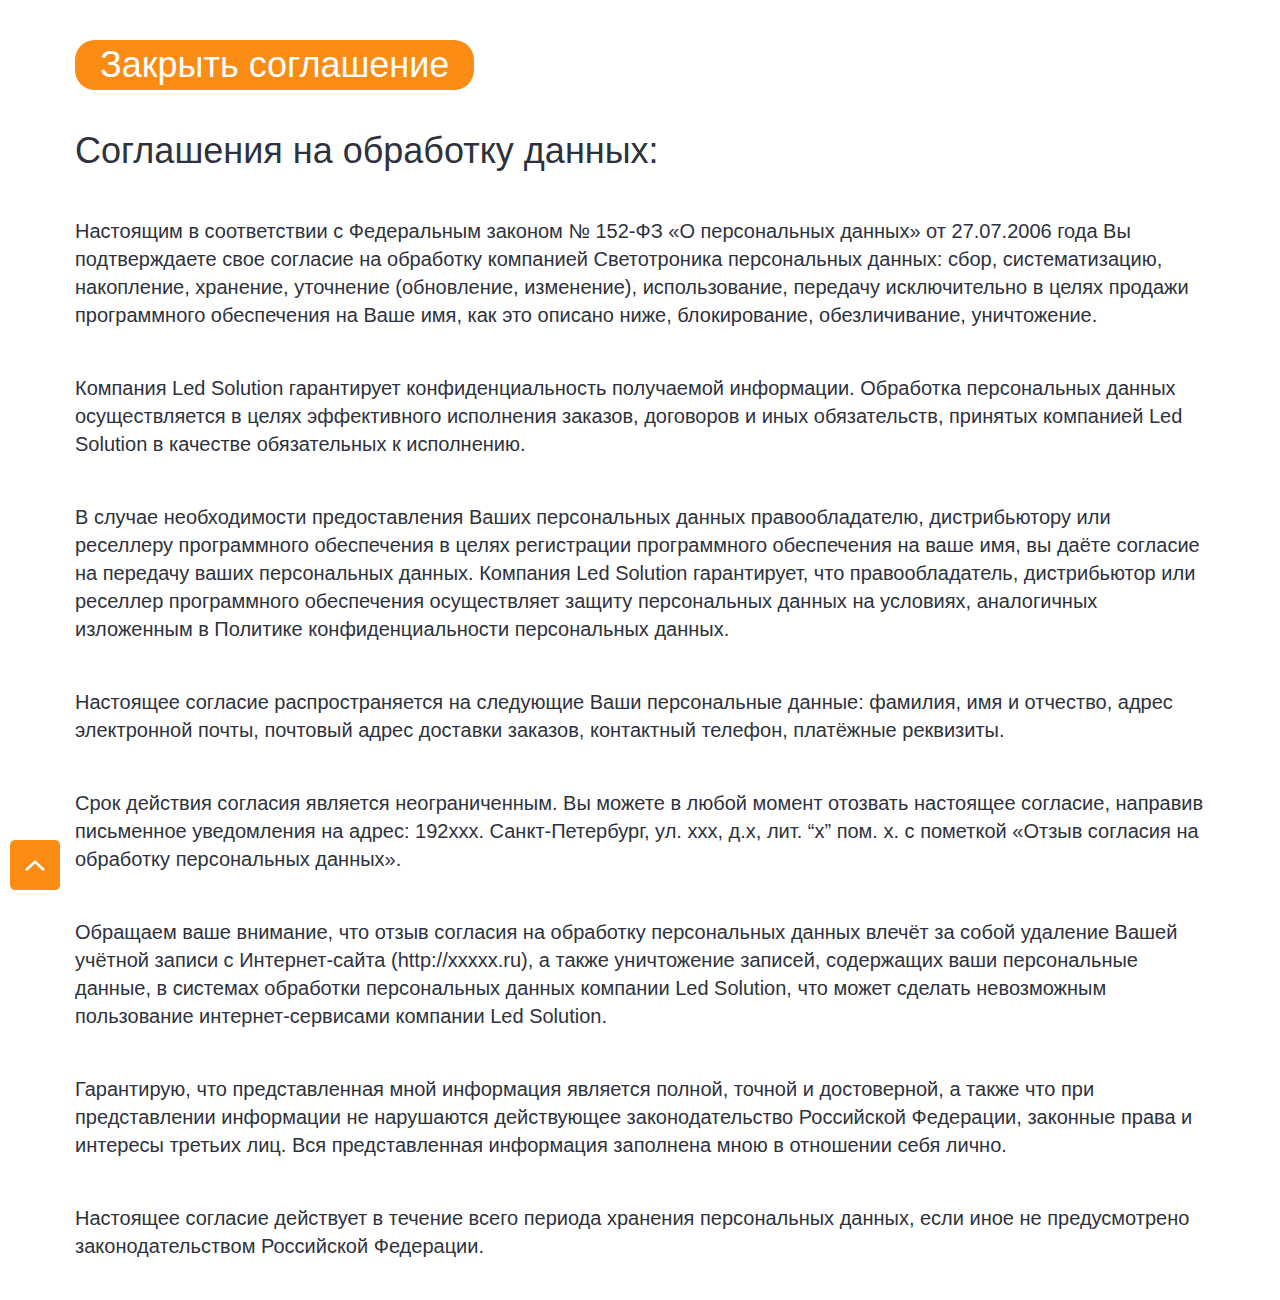
==== commit fb403151: "Почистил и выровнял Html, подправил баги IE" ====
--- a/agree.html
+++ b/agree.html
@@ -18,7 +18,7 @@
     <main>
 
       <div class="visualization-container agree">
-         <p class="visualization-title agree" id="come-back">Вернуться на сайт</p>
+         <p class="visualization-title agree" id="come-back">Закрыть соглашение</p>
 
         <h2 class="visualization-title agree">Соглашения на обработку данных:</h2>
         <p class="visualization-description agree">Настоящим в соответствии с Федеральным законом № 152-ФЗ «О персональных данных» от 27.07.2006 года Вы подтверждаете свое согласие на обработку компанией Светотроника персональных данных: сбор, систематизацию, накопление, хранение, уточнение (обновление, изменение), использование, передачу исключительно в целях продажи программного обеспечения на Ваше имя, как это описано ниже, блокирование, обезличивание, уничтожение.
--- a/css/style.css
+++ b/css/style.css
@@ -41,11 +41,6 @@
 }
 
 .visually-hidden {
-  display: none; /*спорная тема, будет
-  ли файл прикрепляться?  надо гуглить,
-  но с ее помощью решается вопрос
-  с кнопками на IE 10+
-  в форме с визуализацией*/
   position: absolute;
   width: 1px;
   height: 1px;
@@ -1166,6 +1161,9 @@
     padding-top: 20px;
 
     border: 5px solid rgba(255,255,255, 0.75);
+  }
+  .inputfile {
+    display: none;
   }
 
   .visualization-form-input {
@@ -2184,7 +2182,7 @@
   }
 
   .feature-item.guarantee {
-    width: 300px;
+    width: 305px;
     -webkit-box-sizing: border-box;
     -moz-box-sizing: border-box;
     box-sizing: border-box;
@@ -2192,7 +2190,7 @@
     padding-right: 0;
   }
   .feature-item.certification {
-    width: 472px;
+    width: 467px;
     -webkit-box-sizing: border-box;
     -moz-box-sizing: border-box;
     box-sizing: border-box;
@@ -3002,7 +3000,7 @@
     margin: 0;
 
     padding: 0 25px;
-    border: 0px;
+    /*border: 0px;*/
     border-radius: 20px;
 
     vertical-align: middle;
@@ -3022,6 +3020,7 @@
     width: 230px;
     height: 40px;
     margin: 0;
+    margin-left: auto; /*Решает проблему в IE, не мешает */
     padding: 0 25px;
 
     vertical-align: middle;
